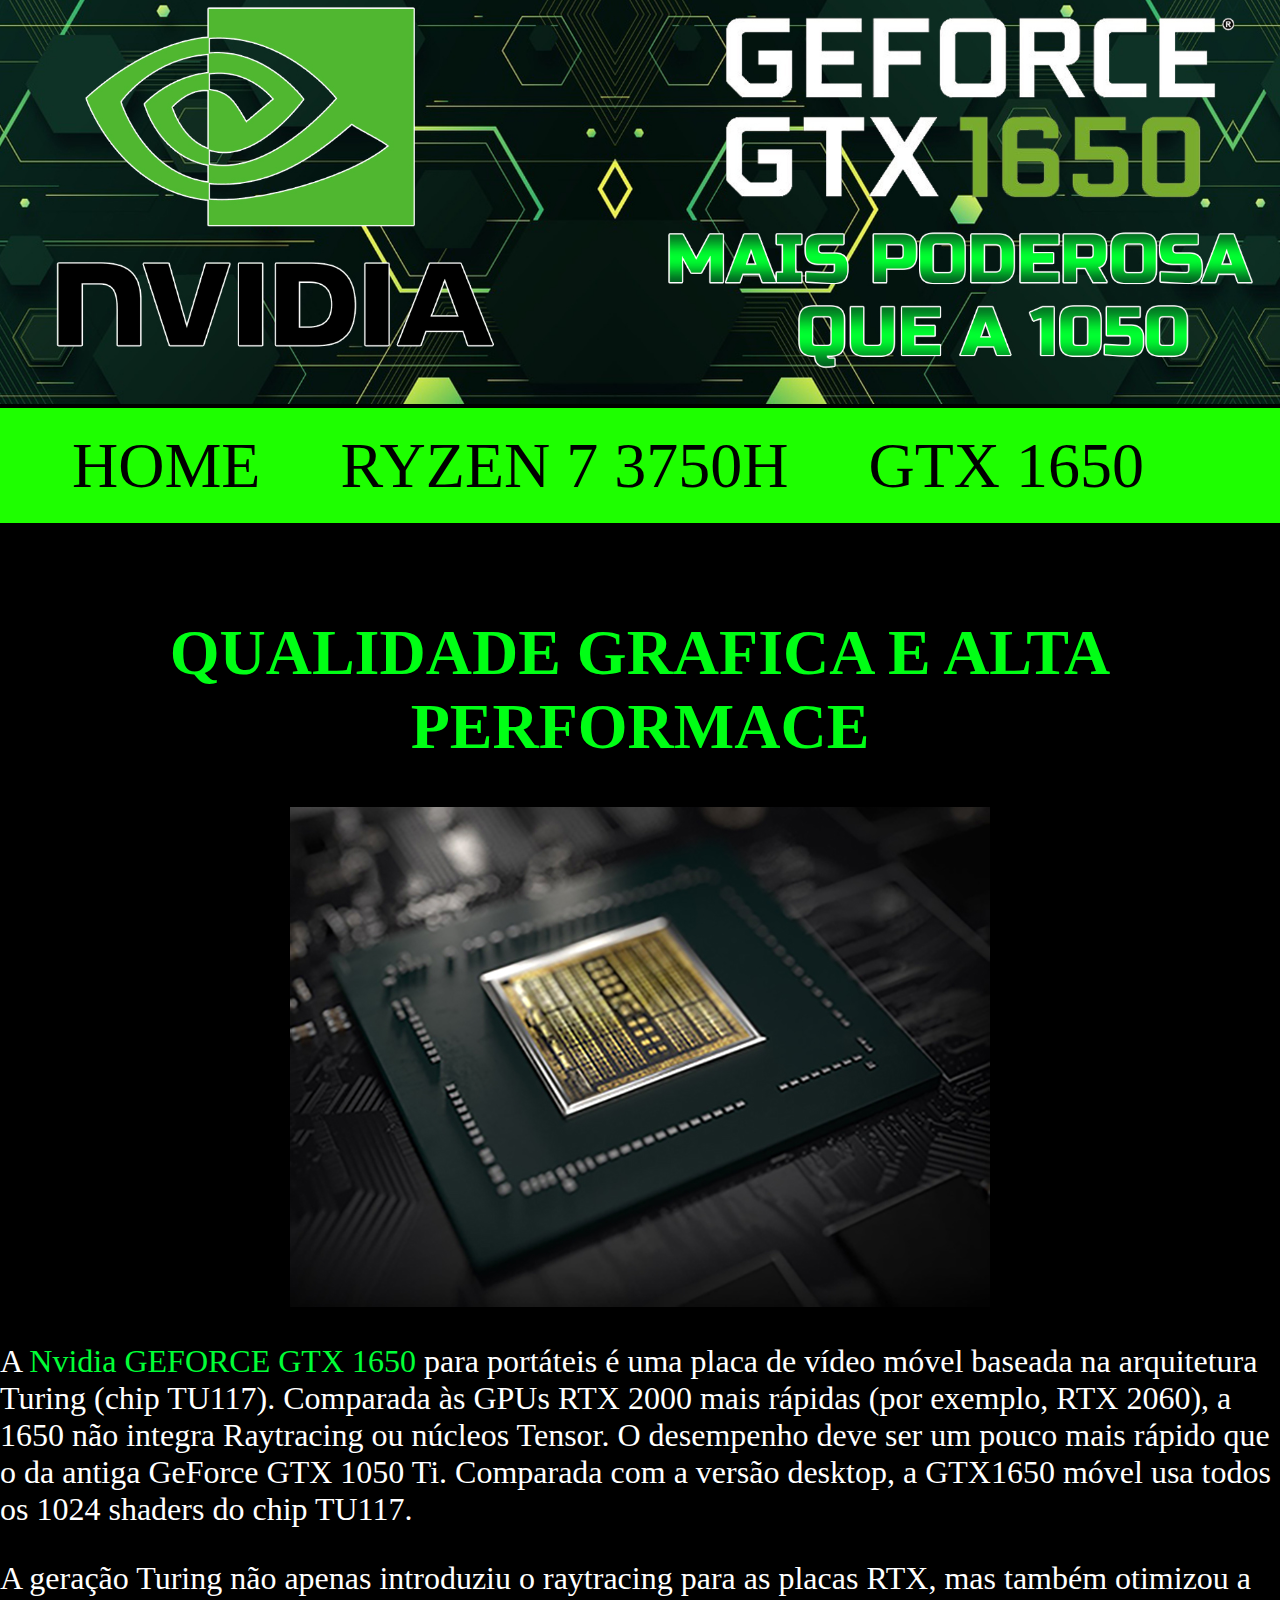
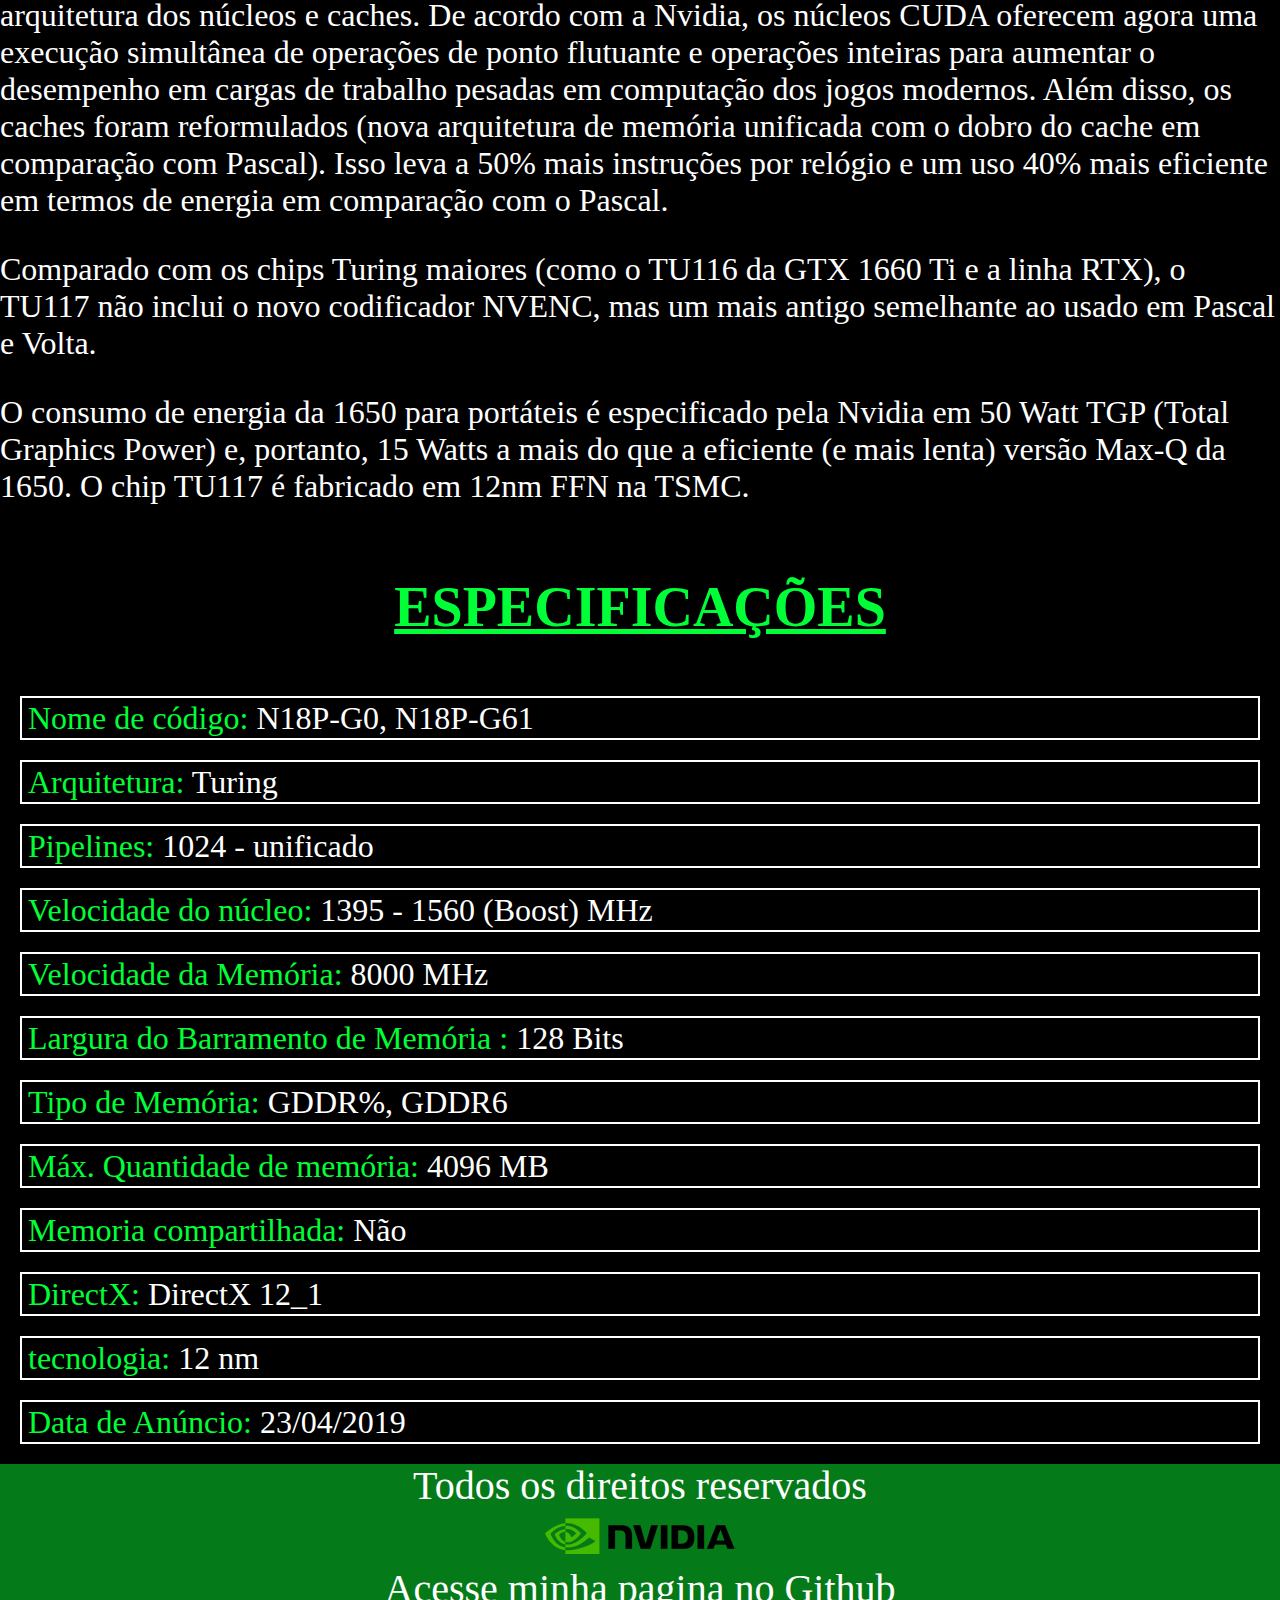
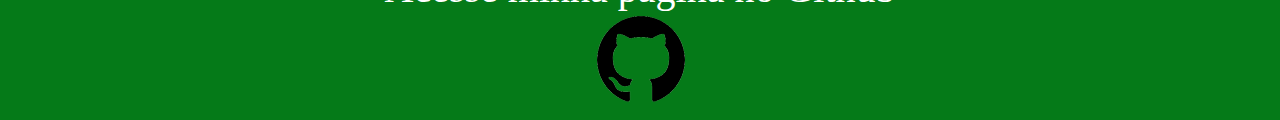
==== 1650.html @ 75f51b04 "Upload Files" ====
<!DOCTYPE html>
<head>
<meta charset="UTF-8">
<meta name="viewport" content="width=device-width, initial-scale=1.0">
<title>Principal</title>
<link rel="stylesheet" type="text/css" href="1650.css">
</head>
<body>

<!--Cabeçalho-->
<div class="header-area">
<img src="CAPA-3.jpg" class="capa">
</div>
<!--------------------------------------------------->


<!--Menu-->
<div class="menu-area">
<a href="index.html" class="menu">HOME</a> &nbsp; &nbsp; 
<a href="ryzen.html" class="menu">RYZEN 7 3750H</a>  &nbsp; &nbsp;
<a href="1650.html" class="menu">GTX 1650</a> &nbsp; &nbsp;
</div>
<!--------------------------------------------------->


<!--Area Principal e todo o corpo do  documento-->
<div class="principal">
<div align="center">
<h1 class="title">
QUALIDADE GRAFICA E ALTA PERFORMACE
</h1>
</div>
<!--------------------------------------------------->


<div align="center">
<img src="img.jpg">
</div>

<!--Texto sobre  a placa de video-->
<p class="text">
A <span class="color-text-green">Nvidia  GEFORCE GTX 1650</span> para portáteis é 
uma placa de vídeo móvel baseada na 
arquitetura Turing (chip TU117). Comparada às GPUs RTX 2000 mais rápidas 
(por exemplo, RTX 2060), a 1650 não integra Raytracing ou núcleos Tensor. 
O desempenho deve ser um pouco mais rápido que o da antiga GeForce GTX 1050 Ti. 
Comparada com a versão desktop, a GTX1650 móvel usa todos os 1024 shaders 
do chip TU117.
</p>

<P class="text">
A geração Turing não apenas introduziu o raytracing para as placas RTX, 
mas também otimizou a arquitetura dos núcleos e caches. De acordo com a Nvidia, os 
núcleos CUDA oferecem agora uma execução simultânea de operações de 
ponto flutuante e operações inteiras para aumentar o desempenho em cargas
de trabalho pesadas em computação dos jogos modernos. Além disso, 
os caches foram reformulados (nova arquitetura de memória unificada com
o dobro do cache em comparação com Pascal). Isso leva a 50% mais instruções
por relógio e um uso 40% mais eficiente em termos de energia em comparação 
com o Pascal.
</P>

<p class="text">
Comparado com os chips Turing maiores (como o TU116 da GTX 1660 Ti e a linha RTX), 
o TU117 não inclui o novo codificador NVENC, mas um mais antigo semelhante ao usado
em Pascal e Volta.
</p>

<p class="text"> 
O consumo de energia da 1650 para portáteis é especificado pela Nvidia em 50 Watt 
TGP (Total Graphics Power) e, portanto, 15 Watts a mais do que a eficiente 
(e mais lenta) versão Max-Q da 1650. O chip TU117 é fabricado em 12nm FFN na TSMC.
</p>
<!--------------------------------------------------->


<!--Especificações da placa de video-->
<div class="principal">
<div align="center">
<h1 class="subtitle">
ESPECIFICAÇÕES 
</h1>
</div>

<div class="border-requeriments">
<p class="text-requeriments">
<span class="color-text-green">Nome de código:</span> N18P-G0, N18P-G61 <br> 
</p>
</div>

<div class="border-requeriments">
<p class="text-requeriments">
<span class="color-text-green">Arquitetura:</span> Turing <br> 
</p>
</div>

<div class="border-requeriments">
<p class="text-requeriments">
<span class="color-text-green"> Pipelines:</span> 1024 - unificado <br> 
</p>
</div>

<div class="border-requeriments">
<p class="text-requeriments">
<span class="color-text-green"> Velocidade do núcleo:</span> 1395 - 1560 (Boost) MHz <br> 
</p>
</div>

<div class="border-requeriments">
<p class="text-requeriments">
<span class="color-text-green"> Velocidade da Memória:</span> 8000 MHz <br> 
</p>
</div>

<div class="border-requeriments">
<p class="text-requeriments">
<span class="color-text-green">Largura do Barramento de Memória	:</span> 128 Bits <br> 
</p>
</div>

<div class="border-requeriments">
<p class="text-requeriments">
<span class="color-text-green">Tipo de Memória:</span> GDDR%, GDDR6 <br> 
</p>
</div>

<div class="border-requeriments">
<p class="text-requeriments">
<span class="color-text-green">Máx. Quantidade de memória:</span> 4096 MB <br> 
</p>
</div>

<div class="border-requeriments">
<p class="text-requeriments">
<span class="color-text-green">Memoria compartilhada:</span> Não <br> 
</p>
</div>

<div class="border-requeriments">
<p class="text-requeriments">
<span class="color-text-green">DirectX:</span> DirectX 12_1<br> 
</p>
</div>

<div class="border-requeriments">
<p class="text-requeriments">
<span class="color-text-green">tecnologia:</span> 12 nm <br> 
</p>
</div>

<div class="border-requeriments">
<p class="text-requeriments">
<span class="color-text-green">Data de Anúncio:</span> 23/04/2019 <br> 
</p>
</div>
<!--------------------------------------------------->


<!--Rodape do site-->
<div class="baseboard">
Todos os direitos reservados <br>
<a href="https://www.nvidia.com/pt-br/geforce/graphics-cards/gtx-1650/" target="_blank"><img src="logo-nvidia.png"></a><br>
<span> Acesse minha pagina no Github </span> <br>
<a href="https://github.com/Jorge-Marcelo" target="_blank"><img src="github.png"></a>
</div>
<!--------------------------------------------------->

</div>
<!--------------------------------------------------->
---- 1650.css ----
/*Estrutura do documento */
body{
margin: 0;
padding: 0;
background-color: black;
height: 100%;
width: 100%;
}
/*-----------------------------------------------------------*/
    
    
/*Responsavel por todo o corpo  do documeno*/   
.principal{
width: 100%;
}
/*-----------------------------------------------------------*/
    
      
/*Cabeçalho*/
.header-area{
width: 100%;
}
/*-----------------------------------------------------------*/
    
     
/*Imagem do cabeçalho*/
.capa{
width: 100%;
}
/*-----------------------------------------------------------*/
    
     
/*Estilização do menu*/
.menu-area{
font-size: 4em;
font-family: Bebas Neue;
text-align: center;
color: rgb(0, 0, 0);
background-color: rgb(30, 255, 0);
width: 100%;
line-height: 1.8;
}
/*-----------------------------------------------------------*/

/*estilização de link padrão*/    
a{
color: rgb(0, 0, 0);
text-decoration: none;
}
/*-----------------------------------------------------------*/

     
/*Animação apos passar o mouse em um link*/
a:hover{
color: rgb(21, 255, 0);
text-decoration: none;
}
/*-----------------------------------------------------------*/
    
     
/*Animação ao passar o mouse em uma opção do menu*/
.menu:hover{
color: rgb(0, 255, 34);
text-decoration: none;
border-radius: 8px;
background-color: black;
padding: 8px ;
cursor: pointer;
transition: .8s;
}
/*-----------------------------------------------------------*/
    
        
/*Estilização do titulo*/
.title{
font-size: 4em;
font-family: Russo One;
color: rgb(0, 255, 21);
padding-top: 50px;
display: inline-block;
}
/*-----------------------------------------------------------*/
    
    
/*Estilização do subtitulo*/    
.subtitle{
font-size: 3.5em;
font-family: Russo One;
color: rgb(0, 255, 55);
display: inline-block;
text-decoration: underline;
}
/*-----------------------------------------------------------*/
    
            
     
/*Estilização do texto*/
.text{
font-size: 2em;
font-family: Play;
color: white;
}
/*-----------------------------------------------------------*/
    
    
/*Estlização de subititulos menores*/
.color-text-green{
color: rgb(0, 255, 55);
}
/*-----------------------------------------------------------*/
    
    
/*Estlização do texto da ficha tecnica do processador*/
.text-requeriments{
font-size: 2em;
font-family: Play;
color: white;
position: relative;
bottom: 30px;
}
/*-----------------------------------------------------------*/

/*Estlização da borda da ficha tecnica do notebook*/
.border-requeriments{
border: 2px solid rgb(255, 255, 255);
margin: 20px;
height: 40px;
padding-left: 6px;
}
/*-----------------------------------------------------------*/

/*Rodape*/
.baseboard{
font-size: 2.5em;
font-family: Bebas Neue;
text-align: center;
color: rgb(255, 255, 255);
background-color: rgb(5, 122, 24);
width: 100%;
line-height: 1.1;
}
/*-----------------------------------------------------------*/
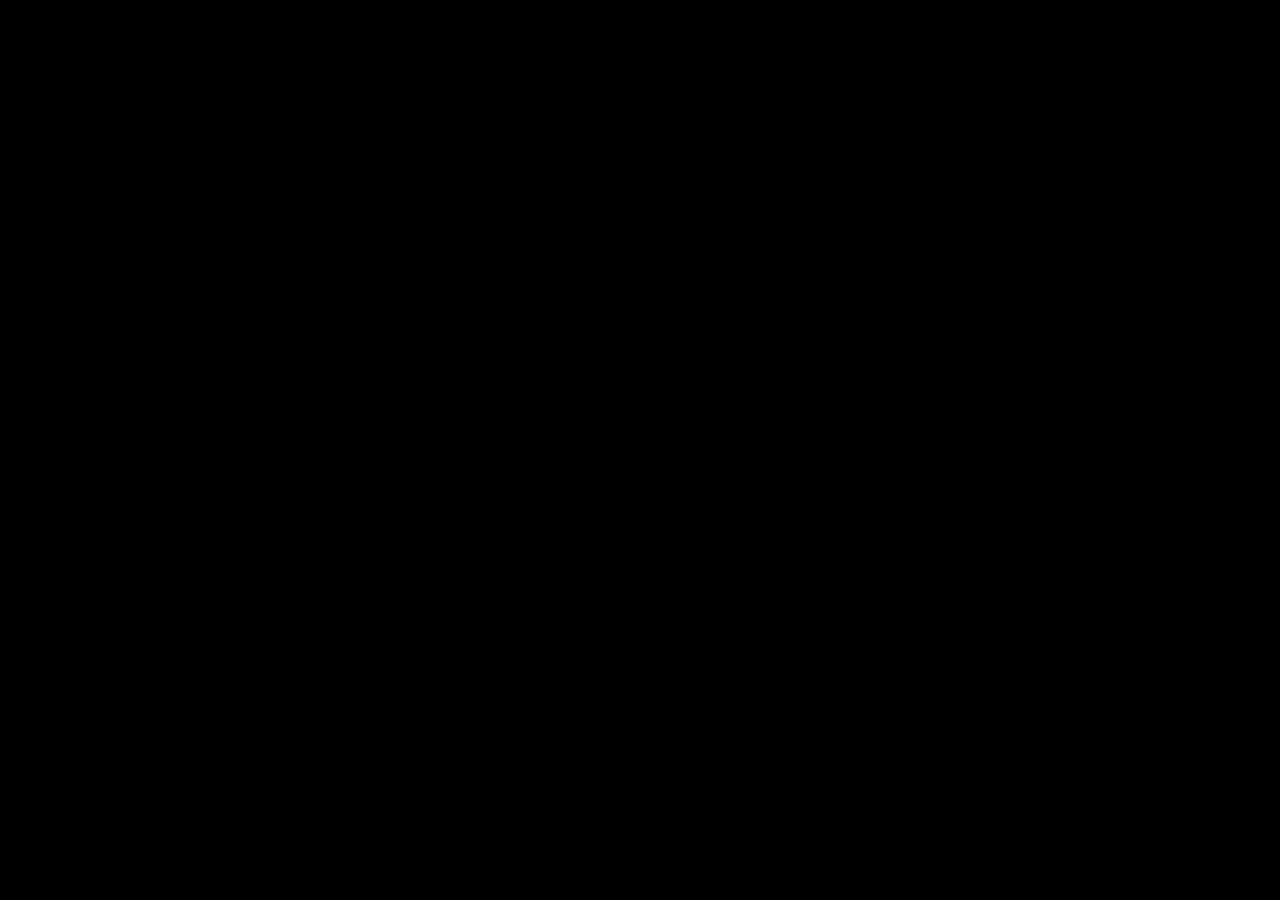
==== commit 19b04483: "Add  fonts" ====
--- a/1650.html
+++ b/1650.html
@@ -4,6 +4,17 @@
 <meta name="viewport" content="width=device-width, initial-scale=1.0">
 <title>Principal</title>
 <link rel="stylesheet" type="text/css" href="1650.css">
+<style type="text/css">
+@font-face{
+font-family:Bebas Neue;
+src: url('Bebas Neue.ttf');
+
+font-family:Oswald;
+src: url('Oswald Bold.ttf');
+
+font-family:Russo One;
+src: url('Russo One.ttf');
+}
 </head>
 <body>
 
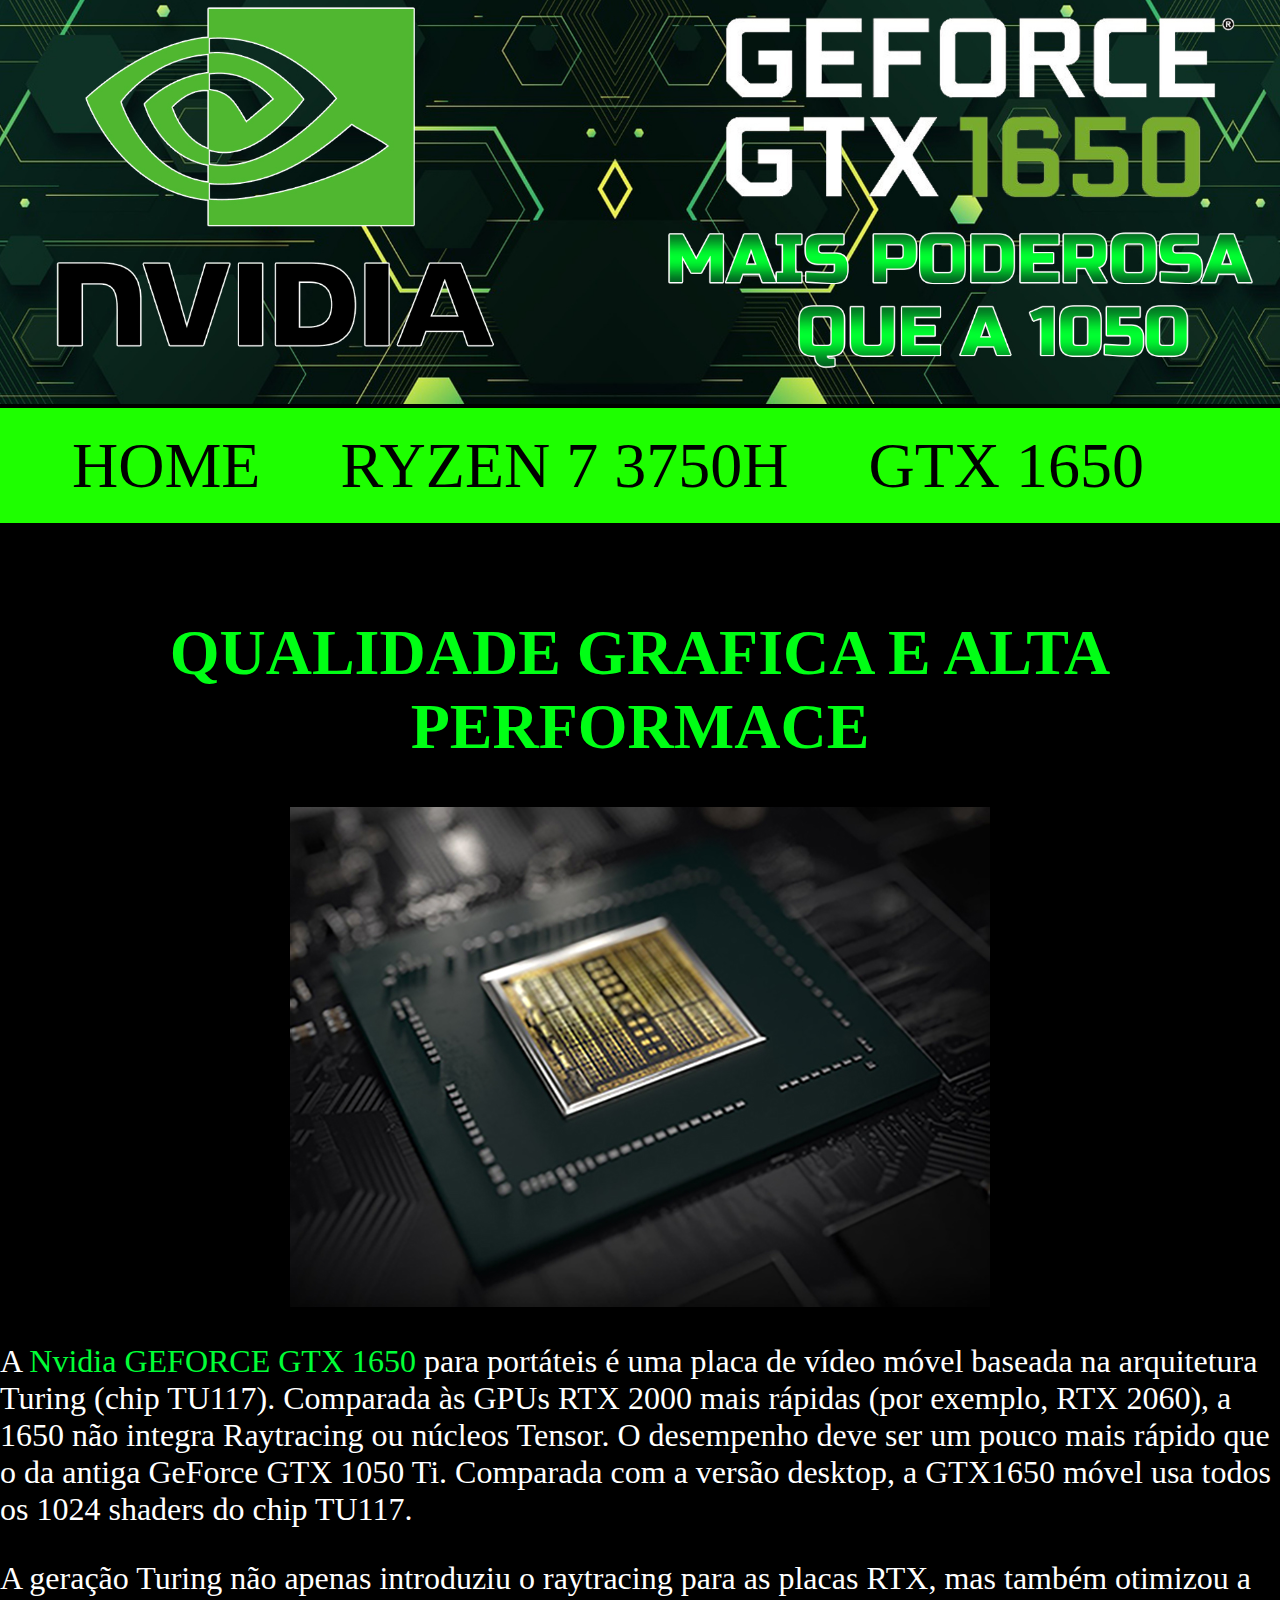
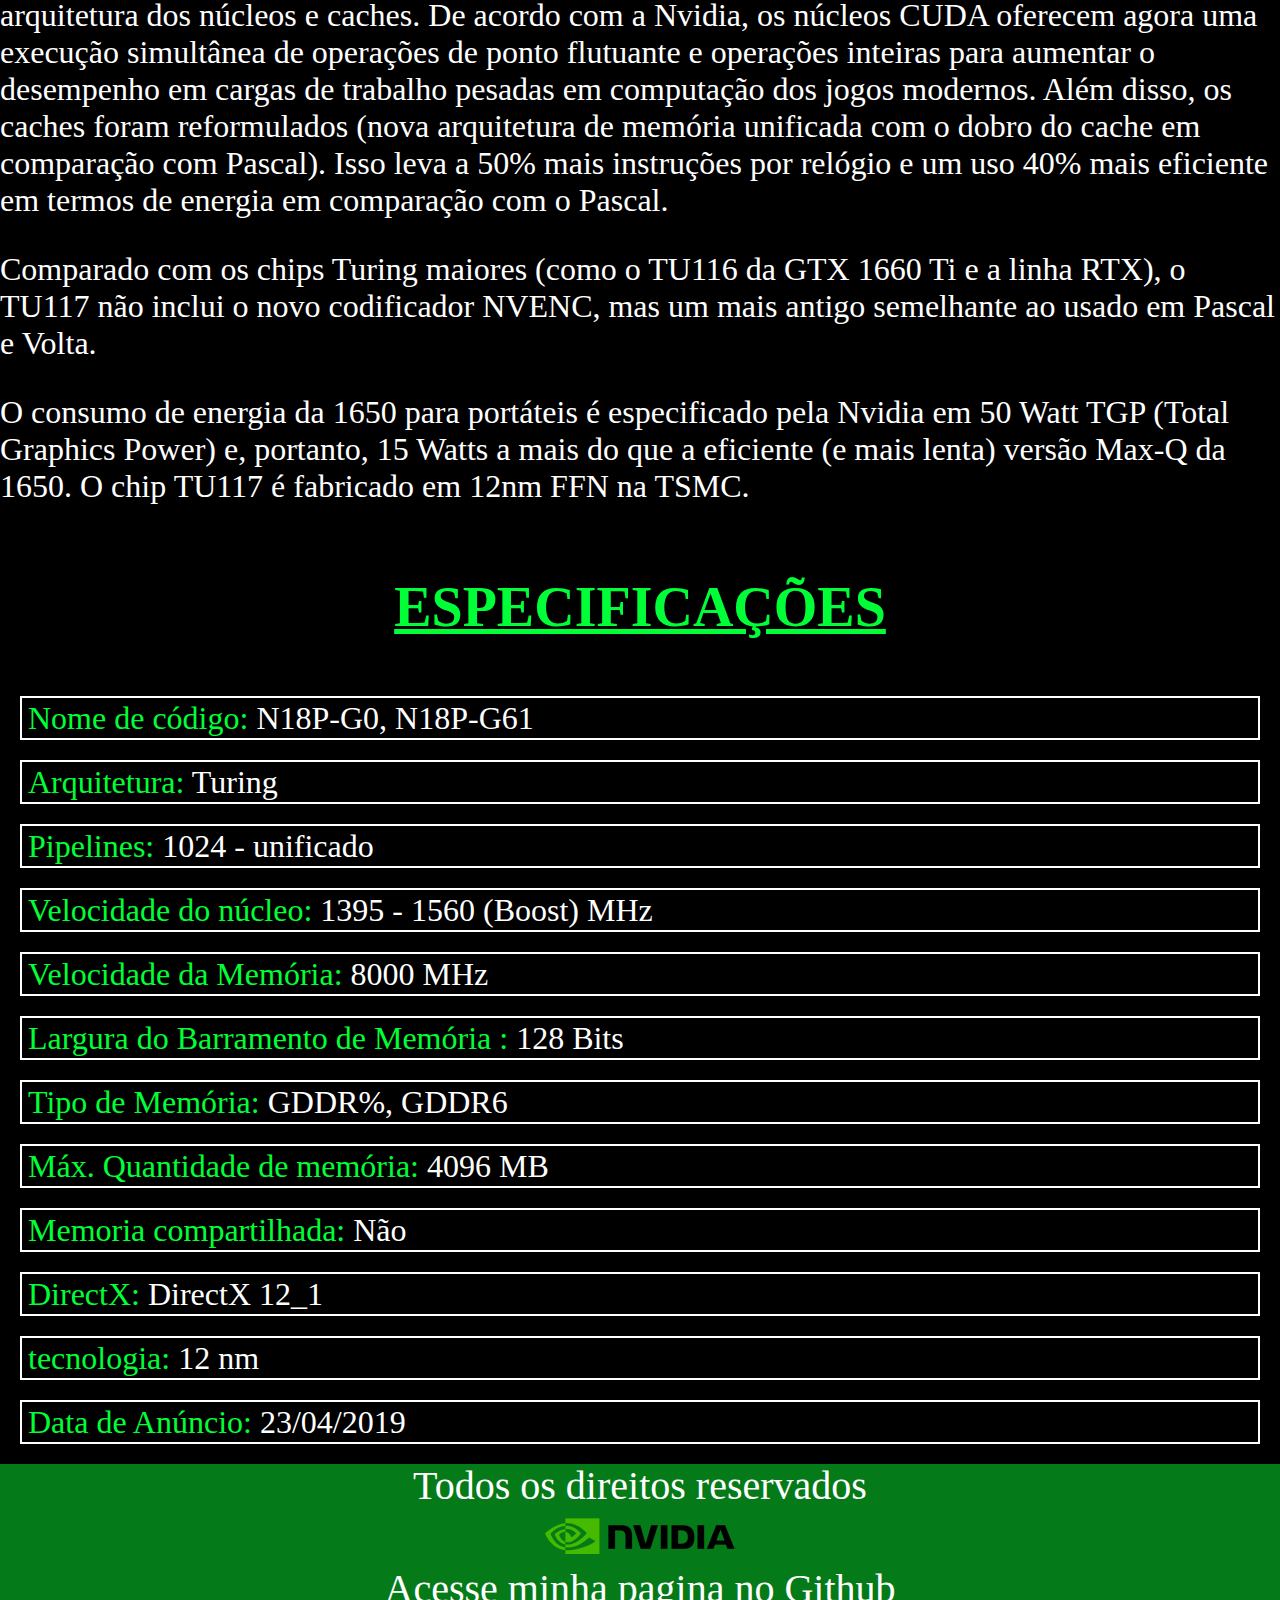
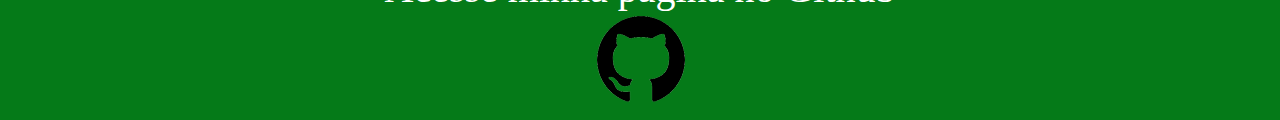
==== commit d159e76b: "change code" ====
--- a/1650.html
+++ b/1650.html
@@ -15,6 +15,7 @@
 font-family:Russo One;
 src: url('Russo One.ttf');
 }
+</style>
 </head>
 <body>
 
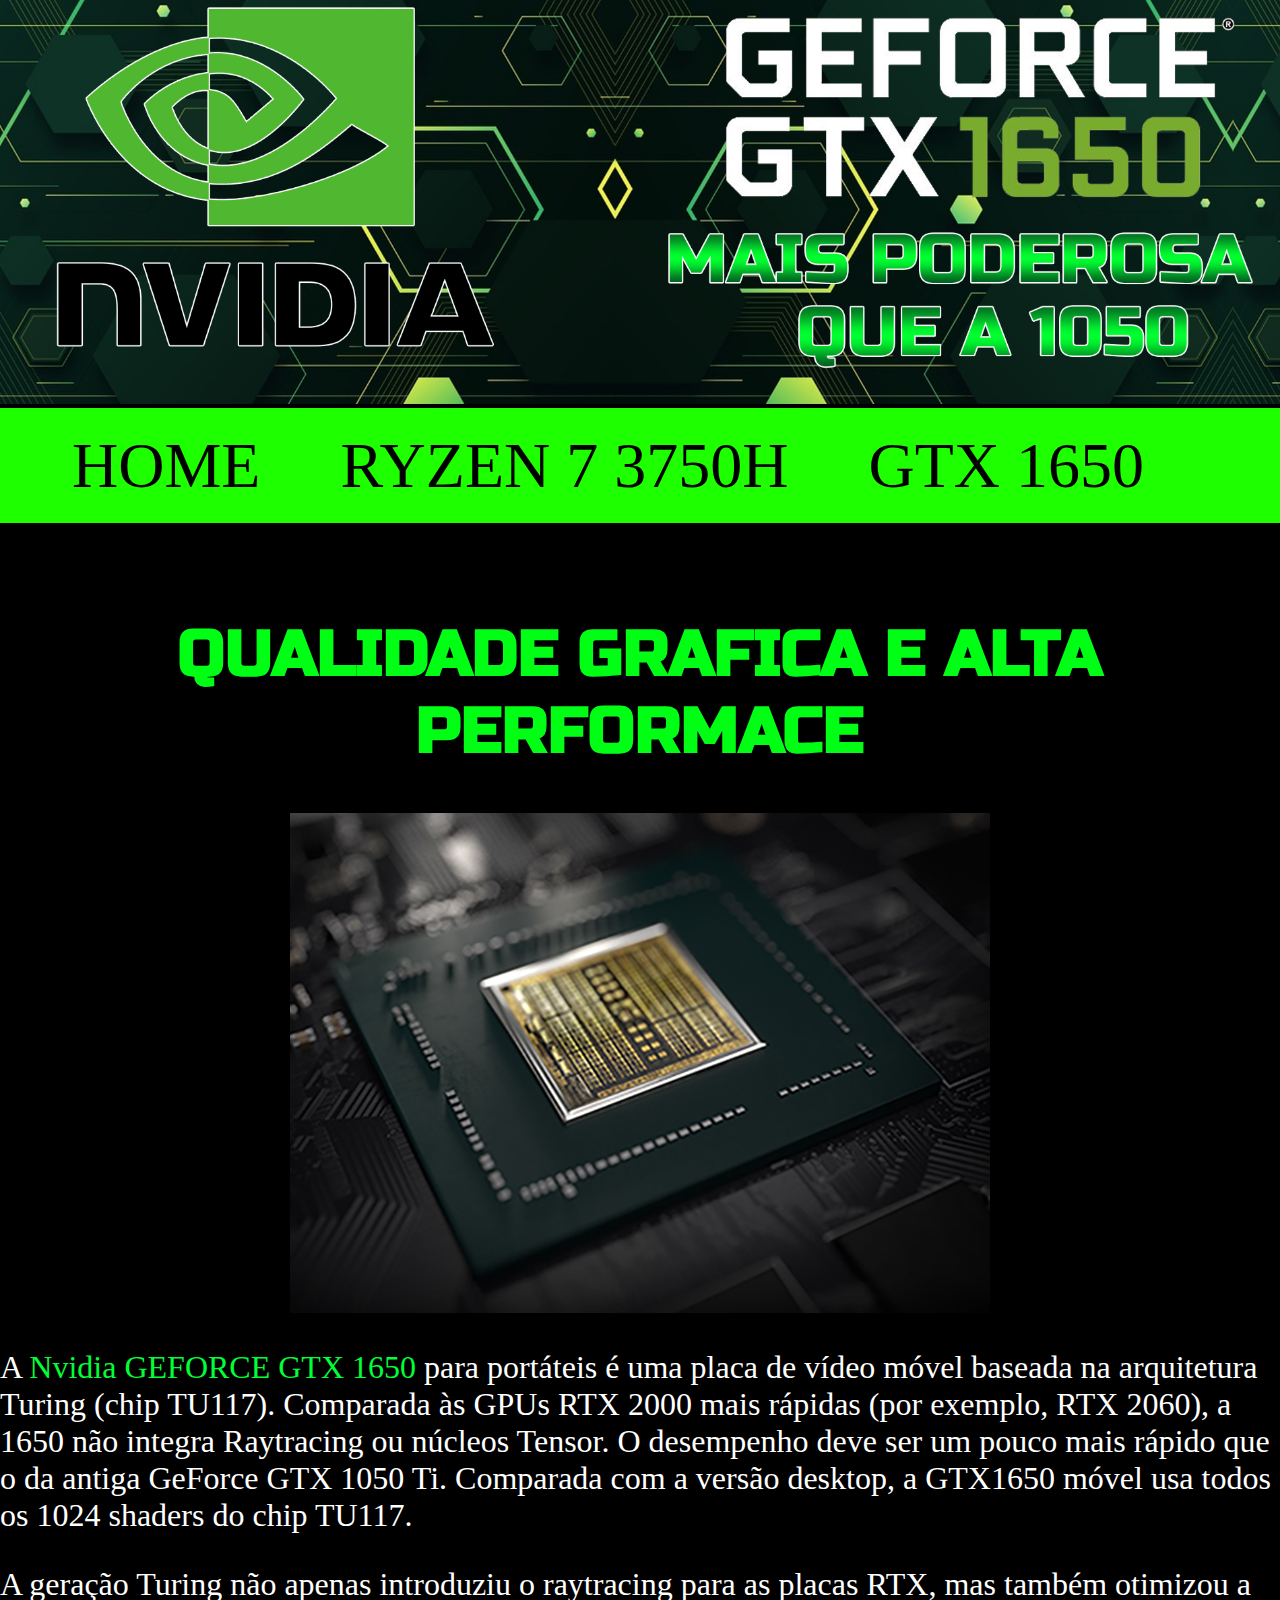
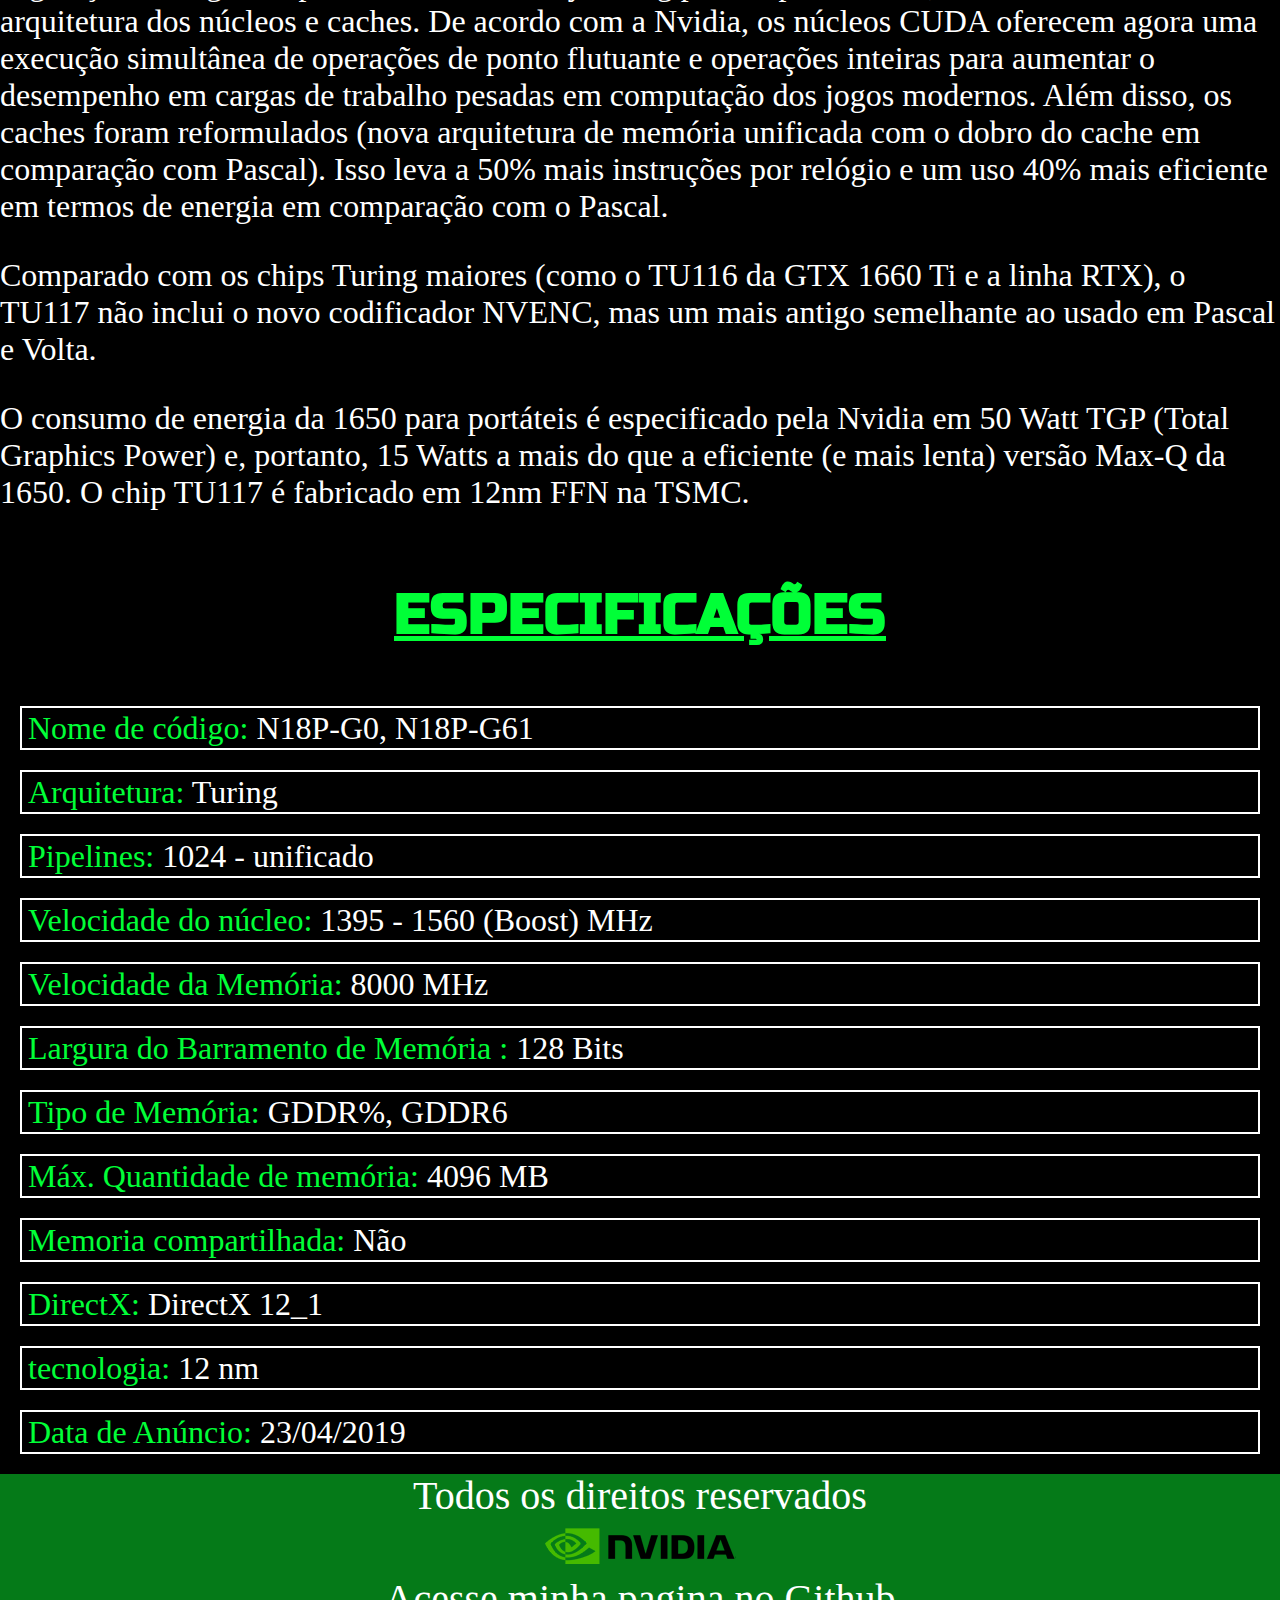
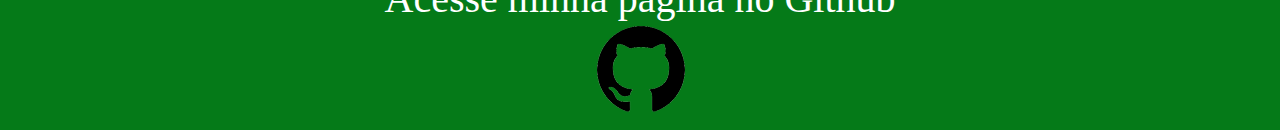
==== commit d310de9b: "Add files via upload" ====
--- a/1650.html
+++ b/1650.html
@@ -8,10 +8,10 @@
 @font-face{
 font-family:Bebas Neue;
 src: url('Bebas Neue.ttf');
-
+    
 font-family:Oswald;
 src: url('Oswald Bold.ttf');
-
+    
 font-family:Russo One;
 src: url('Russo One.ttf');
 }
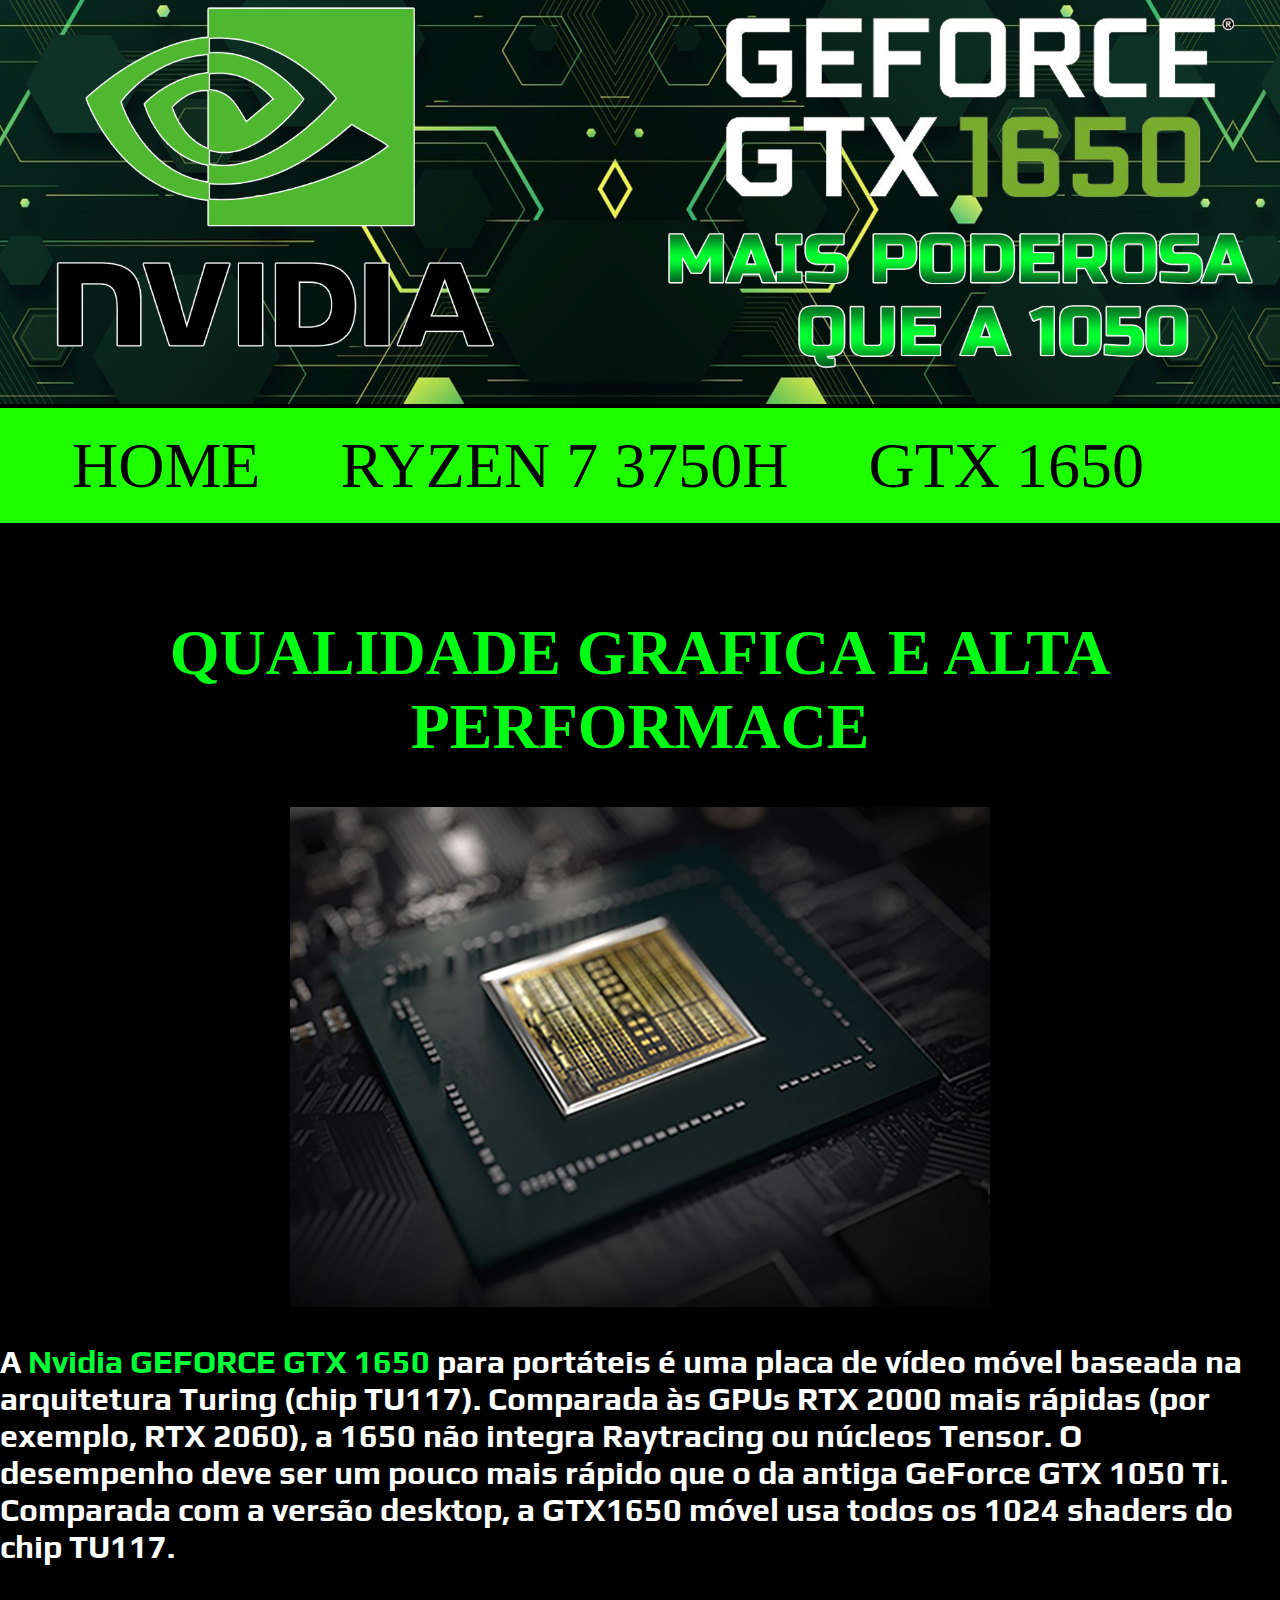
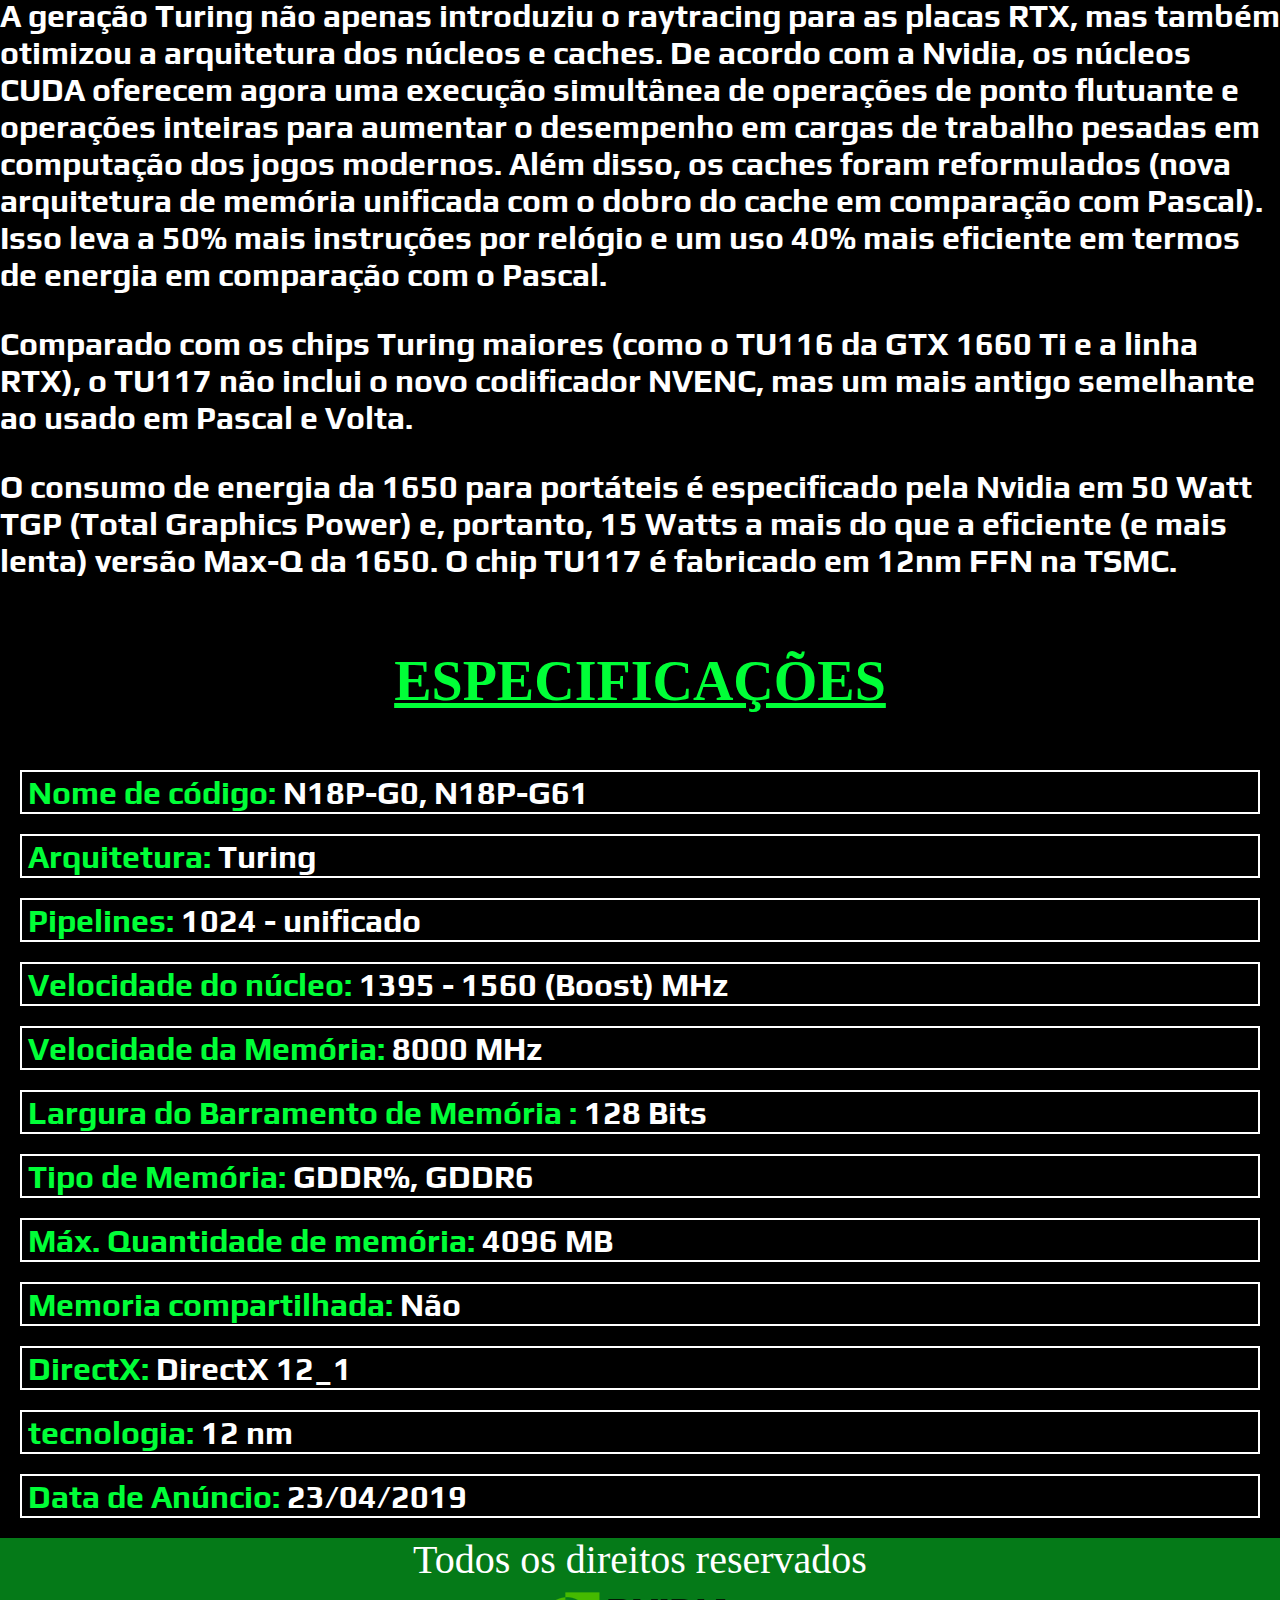
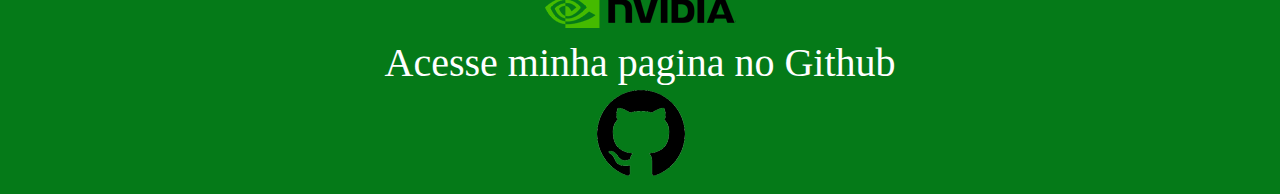
==== commit c451db67: "upload new files" ====
--- a/1650.html
+++ b/1650.html
@@ -14,6 +14,9 @@
     
 font-family:Russo One;
 src: url('Russo One.ttf');
+
+font-family:Play;
+src: url('Play.ttf');
 }
 </style>
 </head>
--- a/1650.css
+++ b/1650.css
@@ -33,7 +33,7 @@
 /*Estilização do menu*/
 .menu-area{
 font-size: 4em;
-font-family: Bebas Neue;
+font-family: Russo One;
 text-align: center;
 color: rgb(0, 0, 0);
 background-color: rgb(30, 255, 0);
